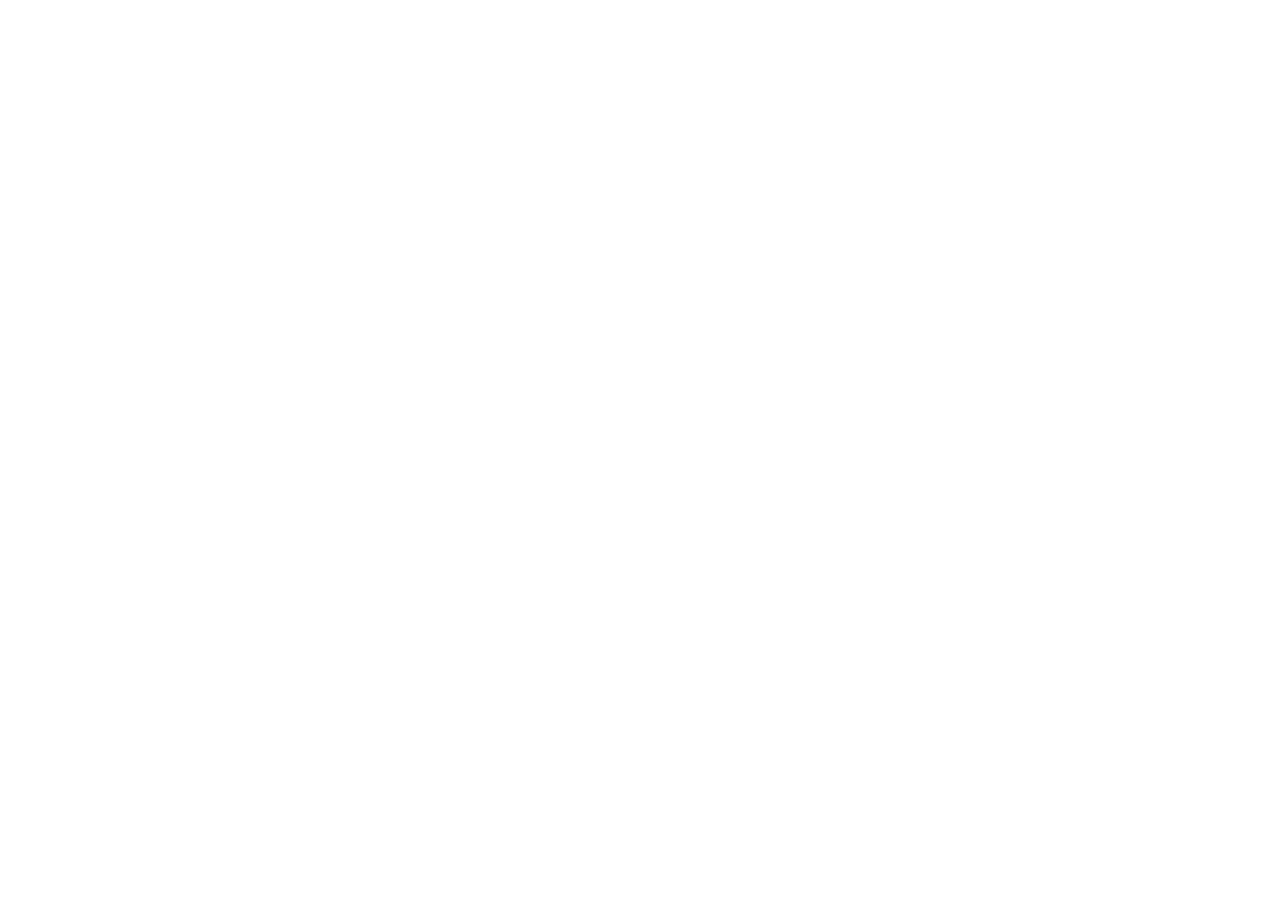
==== page-1/index.html @ ce3531e1 "初回アップロード版" ====
<!DOCTYPE html>
<html lang="ja">
  <head>
    <meta charset="UTF-8" />
    <meta name="viewport" content="width=device-width, initial-scale=1.0" />
    <title>page 1</title>
  </head>
  <body></body>
</html>
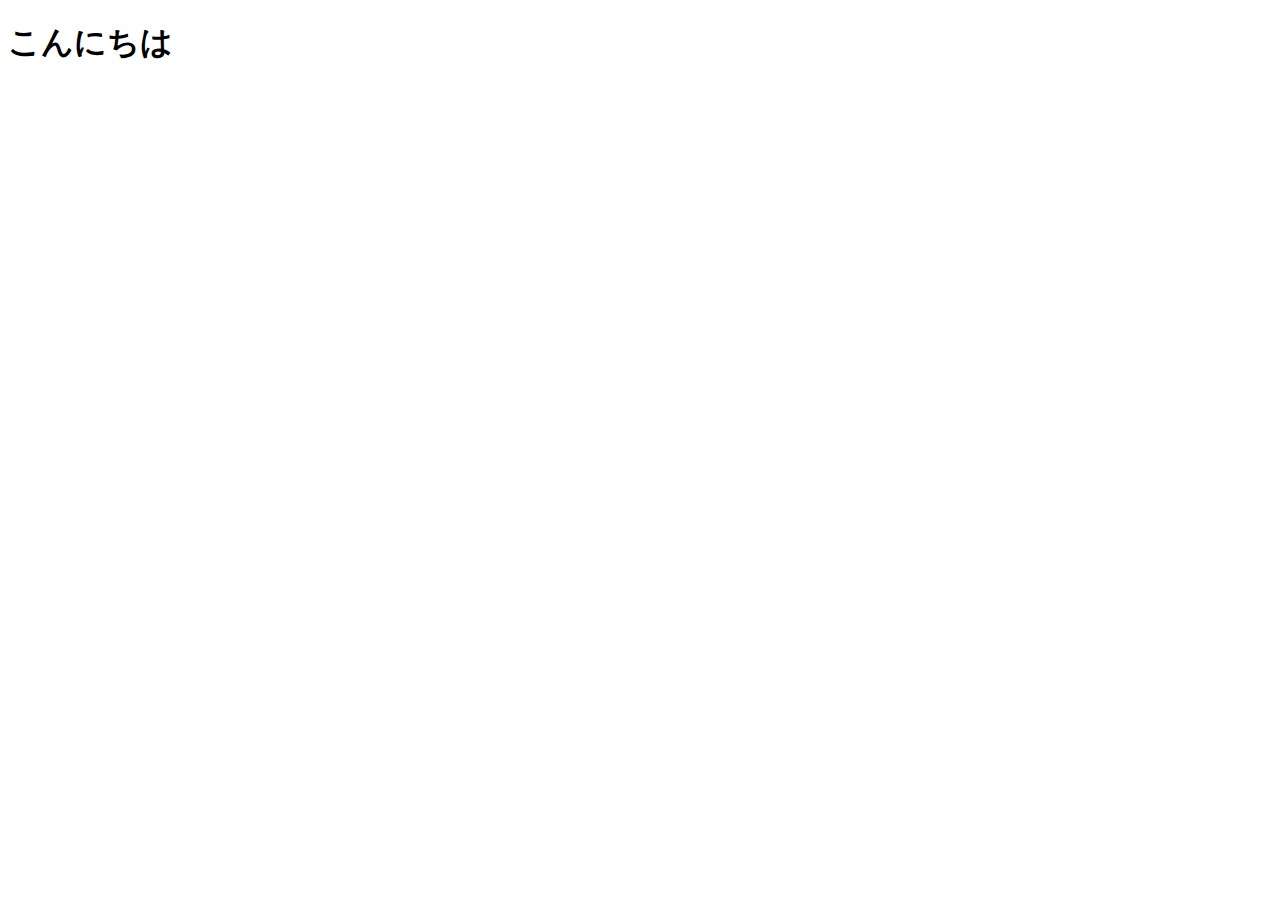
==== commit da6ee729: "テスト編集しました。" ====
--- a/page-1/index.html
+++ b/page-1/index.html
@@ -1,9 +1,14 @@
 <!DOCTYPE html>
 <html lang="ja">
-  <head>
-    <meta charset="UTF-8" />
-    <meta name="viewport" content="width=device-width, initial-scale=1.0" />
-    <title>page 1</title>
-  </head>
-  <body></body>
-</html>
+
+<head>
+  <meta charset="UTF-8" />
+  <meta name="viewport" content="width=device-width, initial-scale=1.0" />
+  <title>page 1</title>
+</head>
+
+<body>
+  <h1>こんにちは</h1>
+</body>
+
+</html>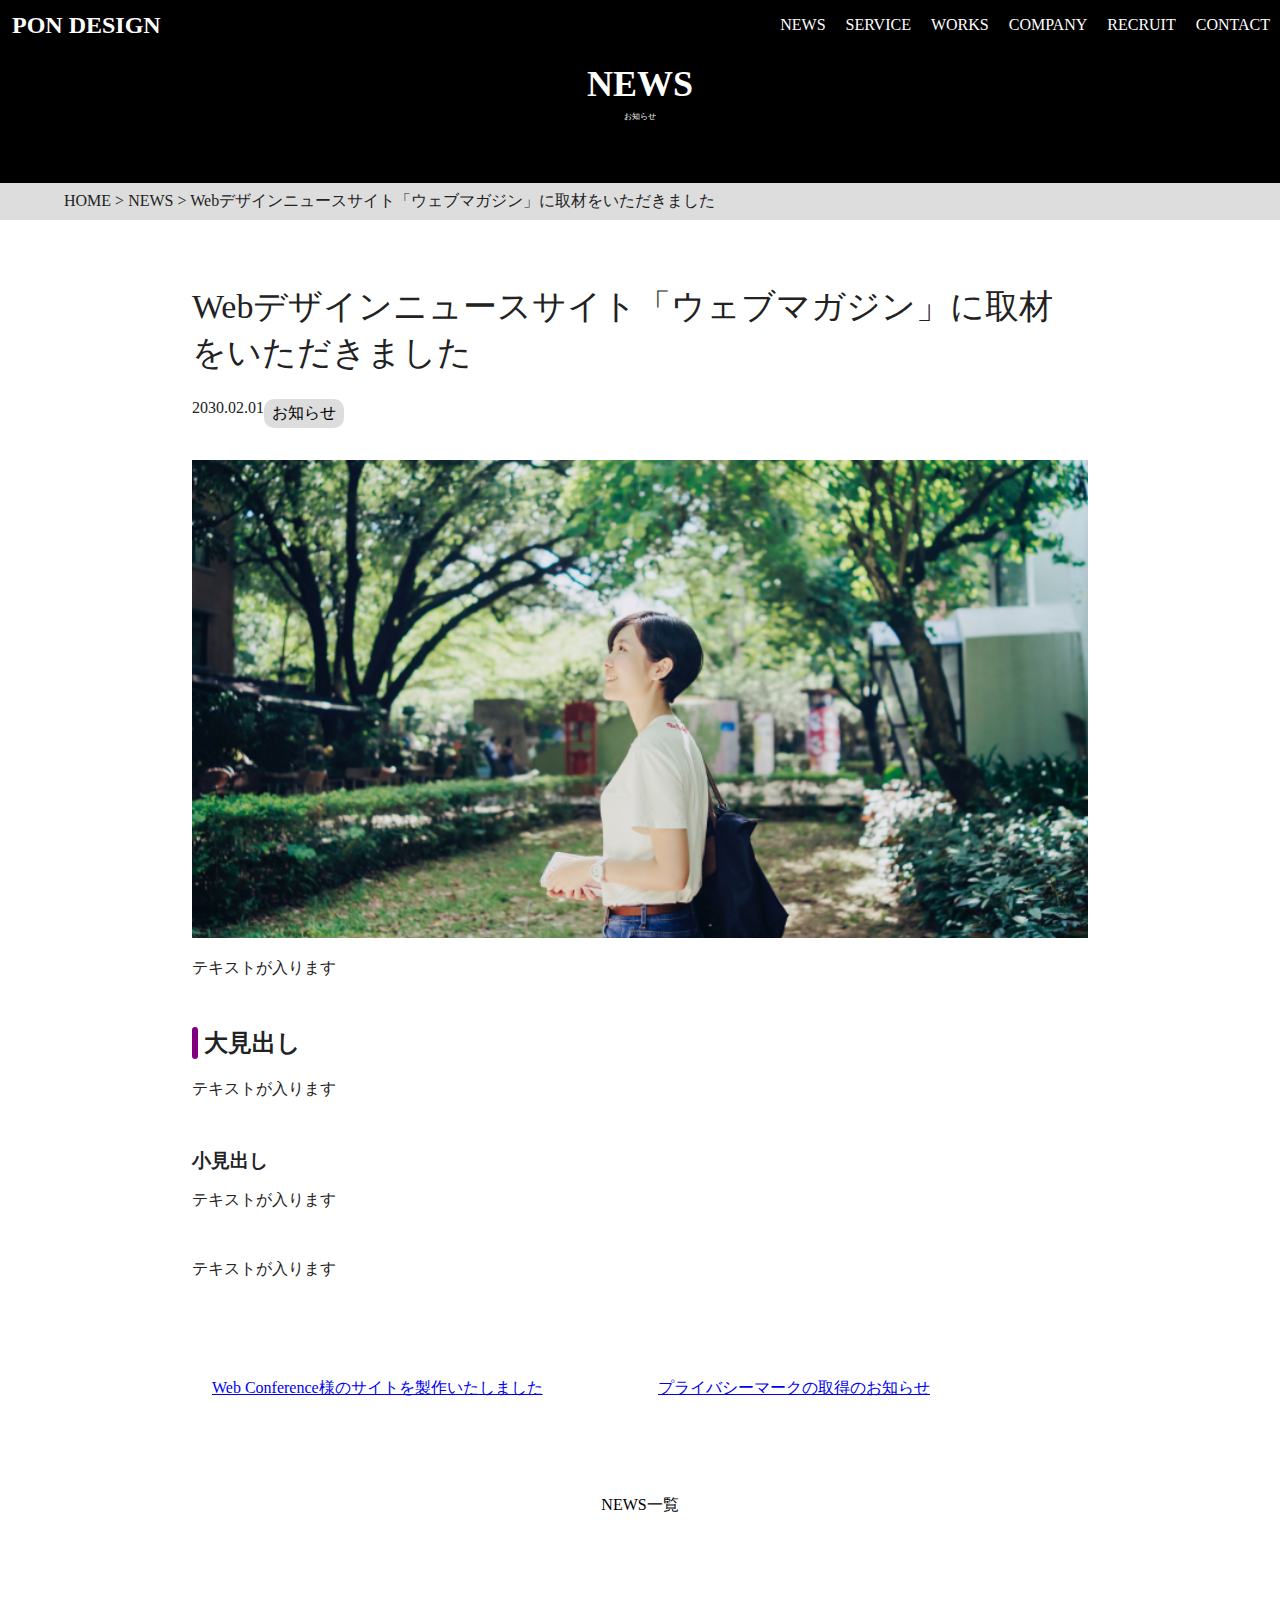
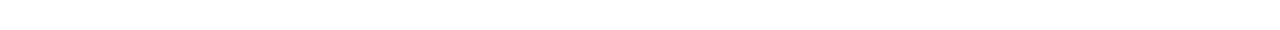
==== commit 5e4aa3d7: "1ページ" ====
--- a/page-1/index.html
+++ b/page-1/index.html
@@ -4,11 +4,80 @@
 <head>
   <meta charset="UTF-8" />
   <meta name="viewport" content="width=device-width, initial-scale=1.0" />
+  <link rel="stylesheet" href="styles/style.css">
   <title>page 1</title>
 </head>
 
 <body>
-  <h1>こんにちは</h1>
+  <!-- ヘッダー -->
+  <header>
+    <div id="lane">
+      <div id="logo">PON DESIGN</div>
+      <nav>
+        <ul>
+          <li><a href="#">NEWS</a></li>
+          <li><a href="#">SERVICE</a></li>
+          <li><a href="#">WORKS</a></li>
+          <li><a href="#">COMPANY</a></li>
+          <li><a href="#">RECRUIT</a></li>
+          <li><a href="#">CONTACT</a></li>
+        </ul>
+      </nav>
+    </div>
+
+    <section id="title">
+      <h1>NEWS</h1>
+      <div id="subText">お知らせ</div>
+    </section>
+  </header>
+
+  <!-- 現在のリンク表示 -->
+  <section id="thisIndex">
+    <a href="#">HOME</a> &gt;
+    <a href="#">NEWS</a> &gt;
+    <a>Webデザインニュースサイト「ウェブマガジン」に取材をいただきました</a>
+  </section>
+
+  <!-- ここから内容 -->
+  <main>
+    <h1>Webデザインニュースサイト「ウェブマガジン」に取材をいただきました</h1>
+    <section>
+      <div id="date">2030.02.01</div>
+      <div id="category">お知らせ</div>
+    </section>
+    <!-- 画像 -->
+    <img src="images/eyecatch.png" alt="見出し画像">
+
+    <p>
+      テキストが入ります
+    </p>
+
+    <h2><div id="h2-box"></div>大見出し</h2>
+    <p>
+      テキストが入ります
+    </p>
+
+    <h3>小見出し</h3>
+    <p>
+      テキストが入ります
+    </p>
+    <p>
+      テキストが入ります
+    </p>
+
+    <!-- 関連記事 -->
+    <table>
+      <tr>
+        <td><a href="#">Web Conference様のサイトを製作いたしました</a></td>
+        <td><a href="#">プライバシーマークの取得のお知らせ</a></td>
+      </tr>
+      <td id="newsText">NEWS一覧</td>
+    </table>
+  </main>
+
+  <footer>
+    <!-- お問い合わせなど -->
+  </footer>
 </body>
 
 </html>--- a/page-1/styles/style.css
+++ b/page-1/styles/style.css
@@ -0,0 +1,151 @@
+body {
+    margin: 0;
+}
+
+/* ヘッダー内の見た目 */
+header {
+    margin: 0;
+    width: 100%;
+    background-color: #000;
+    color: #fff;
+    padding-bottom: 48px;
+}
+
+#lane {
+    display: flex;
+    justify-content: space-between;
+}
+
+#logo {
+    margin: 12px;
+    font-weight: bold;
+    font-size: 24px;
+}
+
+nav ul {
+    /* margin: 0 10px; */
+    display: flex;
+    list-style: none;
+}
+
+nav ul li {
+    margin: 0 10px;
+}
+
+nav ul li a {
+    color: #fff;
+    text-decoration: none;
+    font-size: 16px;
+}
+
+#title {
+    text-align: center;
+    margin: 12px 0;
+}
+
+#title h1 {
+    font-size: 36px;
+    display: block;
+    margin: 0;
+}
+#title #subText {
+    font-size: 8px;
+    display: inline;
+}
+
+/* 現在のリンクページレイアウト */
+#thisIndex {
+    background-color: #ddd;
+    padding-left: 5%;
+    padding-top: 8px;
+    padding-bottom: 8px;
+    font-size: 16px;
+    color: #222;
+}
+
+#thisIndex a {
+    text-decoration: none;
+    color: #222;
+}
+
+/* ページの内容 */
+main {
+    width: 70%;
+    margin: 64px auto;
+}
+
+main h1 {
+    font-weight: normal;
+    font-size: 34px;
+    color: #222;
+}
+
+main img {
+    width: 100%;
+    height: auto;
+}
+
+main section {
+    height: auto;
+    /* vertical-align: middle; */
+    display: flex;
+    margin-bottom: 32px;
+}
+
+main section #date {
+    color: #222;
+    display: block;
+    /* vertical-align: middle; */
+}
+
+main section #category {
+    background-color: #ddd;
+    border-radius: 10px;
+    padding: 4px 8px;
+    display: inline;
+}
+
+main p {
+    color: #222;
+    margin-bottom: 48px;
+}
+
+main h2 {
+    color: #222;
+    display: flex;
+}
+
+#h2-box {
+    height: auto;
+    width: 6px;
+    background-color: purple;
+    border-radius: 10px;
+    margin-right: 6px;
+}
+
+main h3 {
+    color: #222;
+    margin-bottom: 8px;
+}
+
+/* 関連記事のレイアウト */
+main table {
+    margin: 0 auto;
+    width: 100%;
+    justify-content: space-around;
+}
+
+main table #newsText {
+    text-align: center;
+}
+
+main table tr {
+    display: flex;
+    justify-content: space-around;
+}
+
+main table tr td {
+    width: 50%;
+    padding: 48px 18px;
+
+}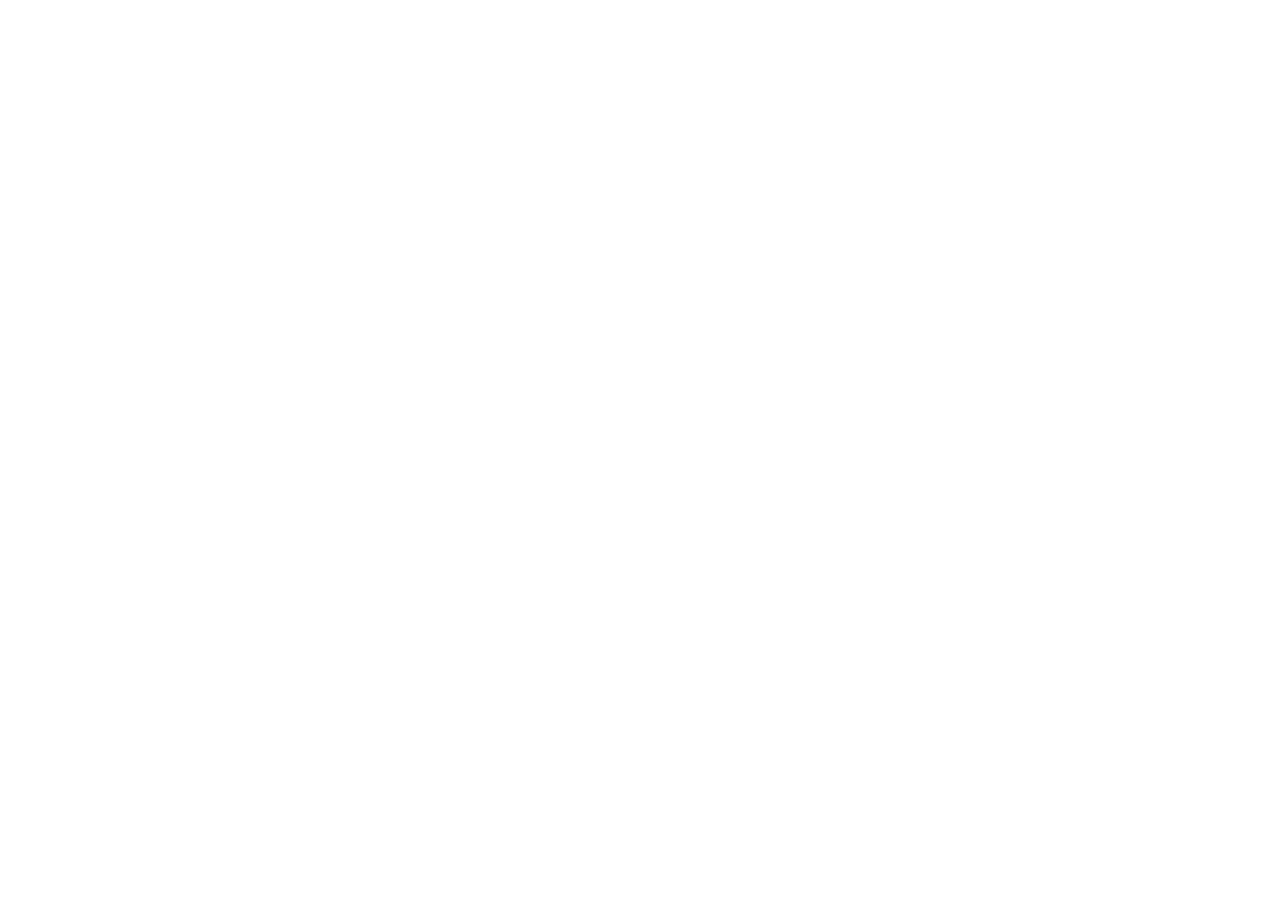
==== commit 03dcdb71: "Merge branch 'main' into feature-1" ====
--- a/page-1/index.html
+++ b/page-1/index.html
@@ -4,80 +4,12 @@
 <head>
   <meta charset="UTF-8" />
   <meta name="viewport" content="width=device-width, initial-scale=1.0" />
-  <link rel="stylesheet" href="styles/style.css">
+
   <title>page 1</title>
 </head>
 
 <body>
-  <!-- ヘッダー -->
-  <header>
-    <div id="lane">
-      <div id="logo">PON DESIGN</div>
-      <nav>
-        <ul>
-          <li><a href="#">NEWS</a></li>
-          <li><a href="#">SERVICE</a></li>
-          <li><a href="#">WORKS</a></li>
-          <li><a href="#">COMPANY</a></li>
-          <li><a href="#">RECRUIT</a></li>
-          <li><a href="#">CONTACT</a></li>
-        </ul>
-      </nav>
-    </div>
 
-    <section id="title">
-      <h1>NEWS</h1>
-      <div id="subText">お知らせ</div>
-    </section>
-  </header>
-
-  <!-- 現在のリンク表示 -->
-  <section id="thisIndex">
-    <a href="#">HOME</a> &gt;
-    <a href="#">NEWS</a> &gt;
-    <a>Webデザインニュースサイト「ウェブマガジン」に取材をいただきました</a>
-  </section>
-
-  <!-- ここから内容 -->
-  <main>
-    <h1>Webデザインニュースサイト「ウェブマガジン」に取材をいただきました</h1>
-    <section>
-      <div id="date">2030.02.01</div>
-      <div id="category">お知らせ</div>
-    </section>
-    <!-- 画像 -->
-    <img src="images/eyecatch.png" alt="見出し画像">
-
-    <p>
-      テキストが入ります
-    </p>
-
-    <h2><div id="h2-box"></div>大見出し</h2>
-    <p>
-      テキストが入ります
-    </p>
-
-    <h3>小見出し</h3>
-    <p>
-      テキストが入ります
-    </p>
-    <p>
-      テキストが入ります
-    </p>
-
-    <!-- 関連記事 -->
-    <table>
-      <tr>
-        <td><a href="#">Web Conference様のサイトを製作いたしました</a></td>
-        <td><a href="#">プライバシーマークの取得のお知らせ</a></td>
-      </tr>
-      <td id="newsText">NEWS一覧</td>
-    </table>
-  </main>
-
-  <footer>
-    <!-- お問い合わせなど -->
-  </footer>
 </body>
 
 </html>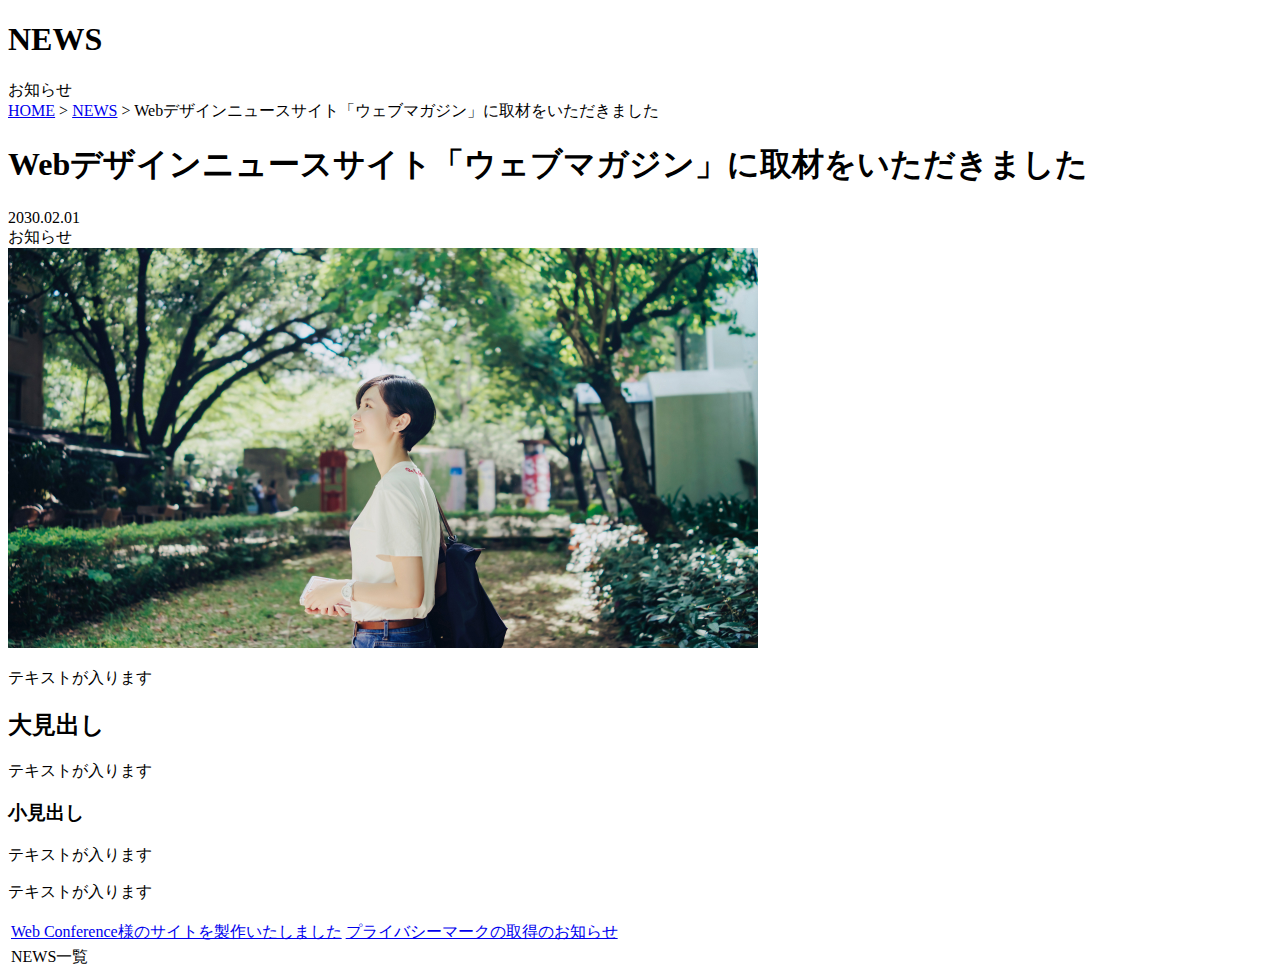
==== commit 7323bd09: "Add files via upload" ====
--- a/page-1/index.html
+++ b/page-1/index.html
@@ -10,6 +10,60 @@
 
 <body>
 
+    <section id="title">
+      <h1>NEWS</h1>
+      <div id="subText">お知らせ</div>
+    </section>
+  </header>
+
+  <!-- 現在のリンク表示 -->
+  <section id="thisIndex">
+    <a href="#">HOME</a> &gt;
+    <a href="#">NEWS</a> &gt;
+    <a>Webデザインニュースサイト「ウェブマガジン」に取材をいただきました</a>
+  </section>
+
+  <!-- ここから内容 -->
+  <main>
+    <h1>Webデザインニュースサイト「ウェブマガジン」に取材をいただきました</h1>
+    <section>
+      <div id="date">2030.02.01</div>
+      <div id="category">お知らせ</div>
+    </section>
+    <!-- 画像 -->
+    <img src="images/eyecatch.png" alt="見出し画像">
+
+    <p>
+      テキストが入ります
+    </p>
+
+    <h2><div id="h2-box"></div>大見出し</h2>
+    <p>
+      テキストが入ります
+    </p>
+
+    <h3>小見出し</h3>
+    <p>
+      テキストが入ります
+    </p>
+    <p>
+      テキストが入ります
+    </p>
+
+    <!-- 関連記事 -->
+    <table>
+      <tr>
+        <td><a href="#">Web Conference様のサイトを製作いたしました</a></td>
+        <td><a href="#">プライバシーマークの取得のお知らせ</a></td>
+      </tr>
+      <td id="newsText">NEWS一覧</td>
+    </table>
+  </main>
+  <!-- ここまで追加 -->
+
+  <footer>
+    <!-- お問い合わせなど -->
+  </footer>
 </body>
 
 </html>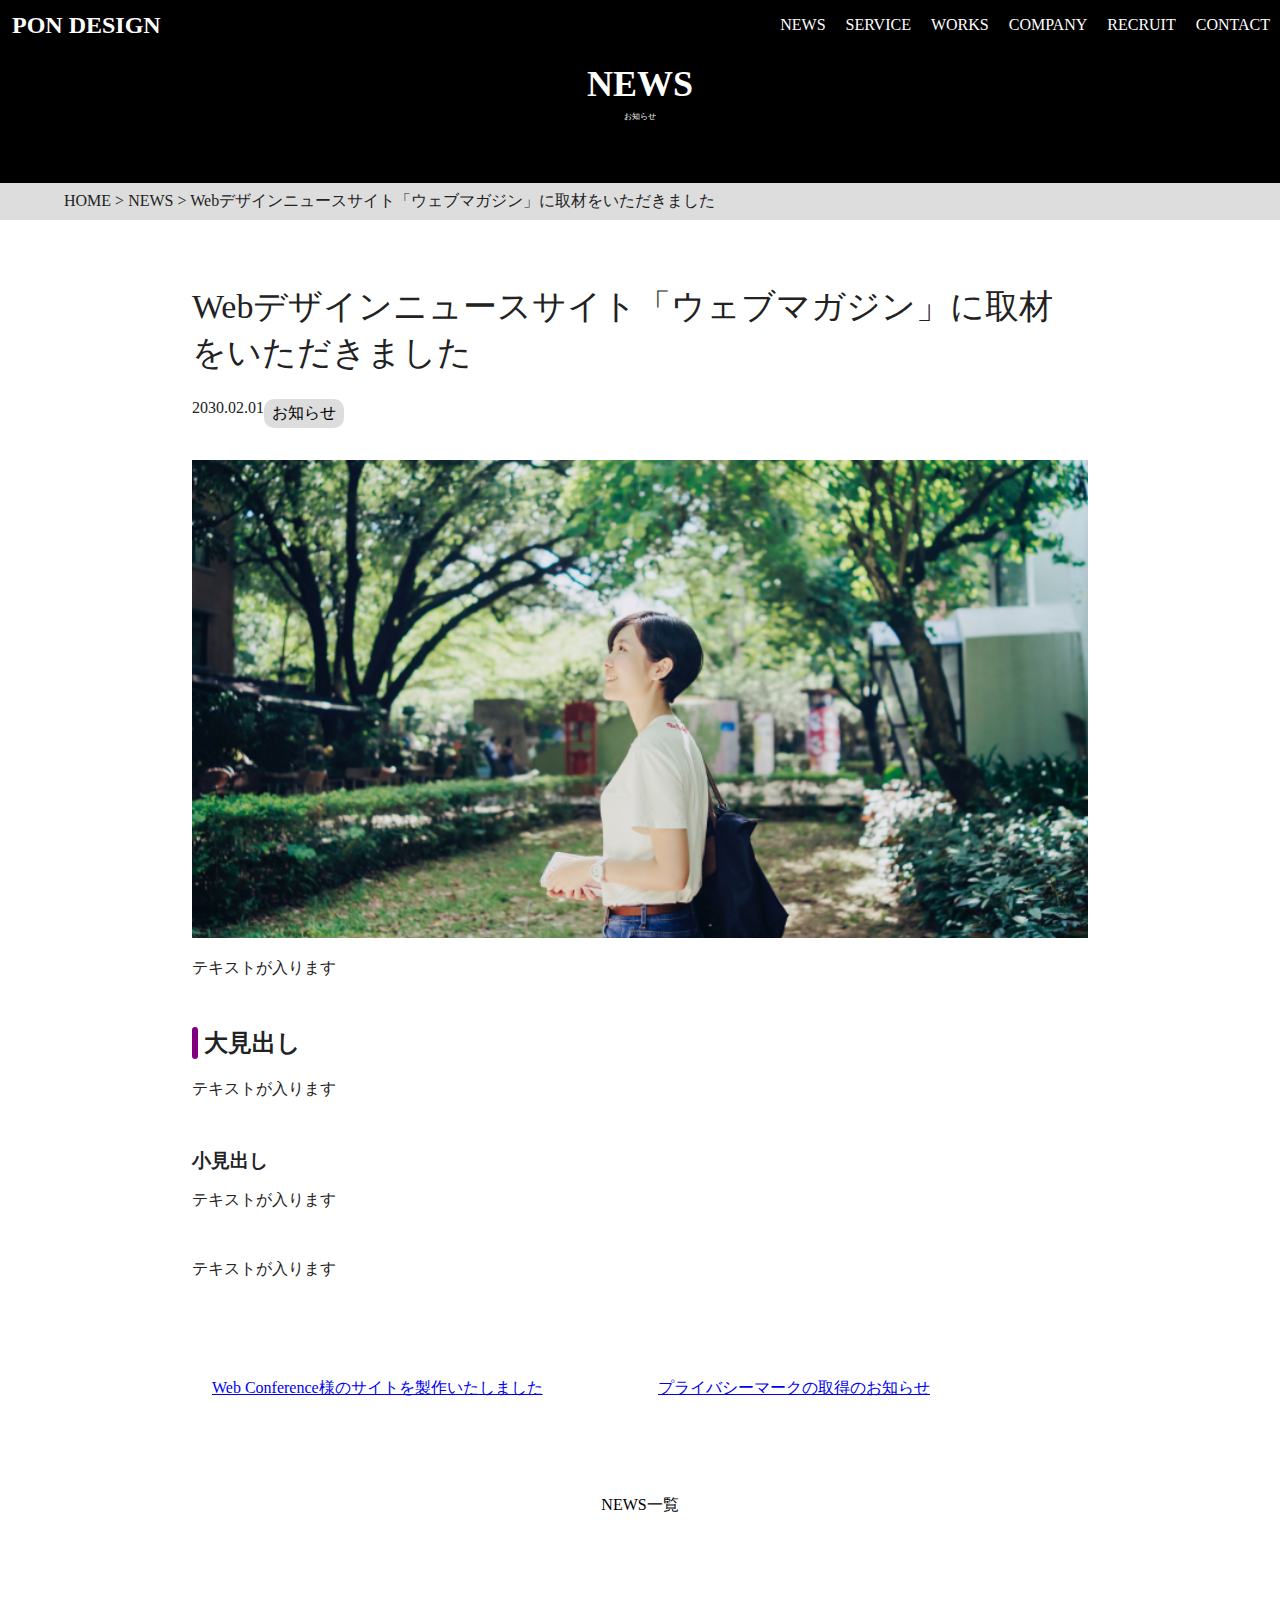
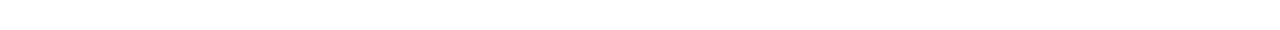
==== commit d4f6136b: "New Version" ====
--- a/page-1/index.html
+++ b/page-1/index.html
@@ -4,12 +4,25 @@
 <head>
   <meta charset="UTF-8" />
   <meta name="viewport" content="width=device-width, initial-scale=1.0" />
-
+  <link rel="stylesheet" href="styles/style.css">
   <title>page 1</title>
 </head>
 
 <body>
-
+  <header>
+    <div id="lane">
+      <div id="logo">PON DESIGN</div>
+      <nav>
+        <ul>
+          <li><a href="#">NEWS</a></li>
+          <li><a href="#">SERVICE</a></li>
+          <li><a href="#">WORKS</a></li>
+          <li><a href="#">COMPANY</a></li>
+          <li><a href="#">RECRUIT</a></li>
+          <li><a href="#">CONTACT</a></li>
+        </ul>
+      </nav>
+    </div>
     <section id="title">
       <h1>NEWS</h1>
       <div id="subText">お知らせ</div>
--- a/page-1/styles/style.css
+++ b/page-1/styles/style.css
@@ -0,0 +1,152 @@
+body {
+    margin: 0;
+}
+
+/* ヘッダー内の見た目 */
+header {
+    margin: 0;
+    width: 100%;
+    background-color: #000;
+    color: #fff;
+    padding-bottom: 48px;
+}
+
+#lane {
+    display: flex;
+    justify-content: space-between;
+}
+
+#logo {
+    margin: 12px;
+    font-weight: bold;
+    font-size: 24px;
+}
+
+nav ul {
+    /* margin: 0 10px; */
+    display: flex;
+    list-style: none;
+}
+
+nav ul li {
+    margin: 0 10px;
+}
+
+nav ul li a {
+    color: #fff;
+    text-decoration: none;
+    font-size: 16px;
+}
+
+#title {
+    text-align: center;
+    margin: 12px 0;
+}
+
+#title h1 {
+    font-size: 36px;
+    display: block;
+    margin: 0;
+}
+#title #subText {
+    font-size: 8px;
+    display: inline;
+}
+
+/* 現在のリンクページレイアウト */
+#thisIndex {
+    background-color: #ddd;
+    padding-left: 5%;
+    padding-top: 8px;
+    padding-bottom: 8px;
+    font-size: 16px;
+    color: #222;
+}
+
+#thisIndex a {
+    text-decoration: none;
+    color: #222;
+}
+
+/* ページの内容 */
+main {
+    width: 70%;
+    margin: 64px auto;
+}
+
+main h1 {
+    font-weight: normal;
+    font-size: 34px;
+    color: #222;
+}
+
+main img {
+    width: 100%;
+    height: auto;
+}
+
+main section {
+    height: auto;
+    /* vertical-align: middle; */
+    display: flex;
+    margin-bottom: 32px;
+}
+
+main section #date {
+    color: #222;
+    display: block;
+    /* vertical-align: middle; */
+}
+
+main section #category {
+    background-color: #ddd;
+    border-radius: 10px;
+    padding: 4px 8px;
+    display: inline;
+}
+
+main p {
+    color: #222;
+    margin-bottom: 48px;
+}
+
+main h2 {
+    color: #222;
+    display: flex;
+}
+
+#h2-box {
+    height: auto;
+    width: 6px;
+    background-color: purple;
+    border-radius: 10px;
+    margin-right: 6px;
+}
+
+main h3 {
+    color: #222;
+    margin-bottom: 8px;
+}
+
+/* 関連記事のレイアウト */
+main table {
+    margin: 0 auto;
+    width: 100%;
+    justify-content: space-around;
+    
+}
+
+main table #newsText {
+    text-align: center;
+}
+
+main table tr {
+    display: flex;
+    justify-content: space-around;
+}
+
+main table tr td {
+    width: 50%;
+    padding: 48px 18px;
+    border: 2px purple;
+}